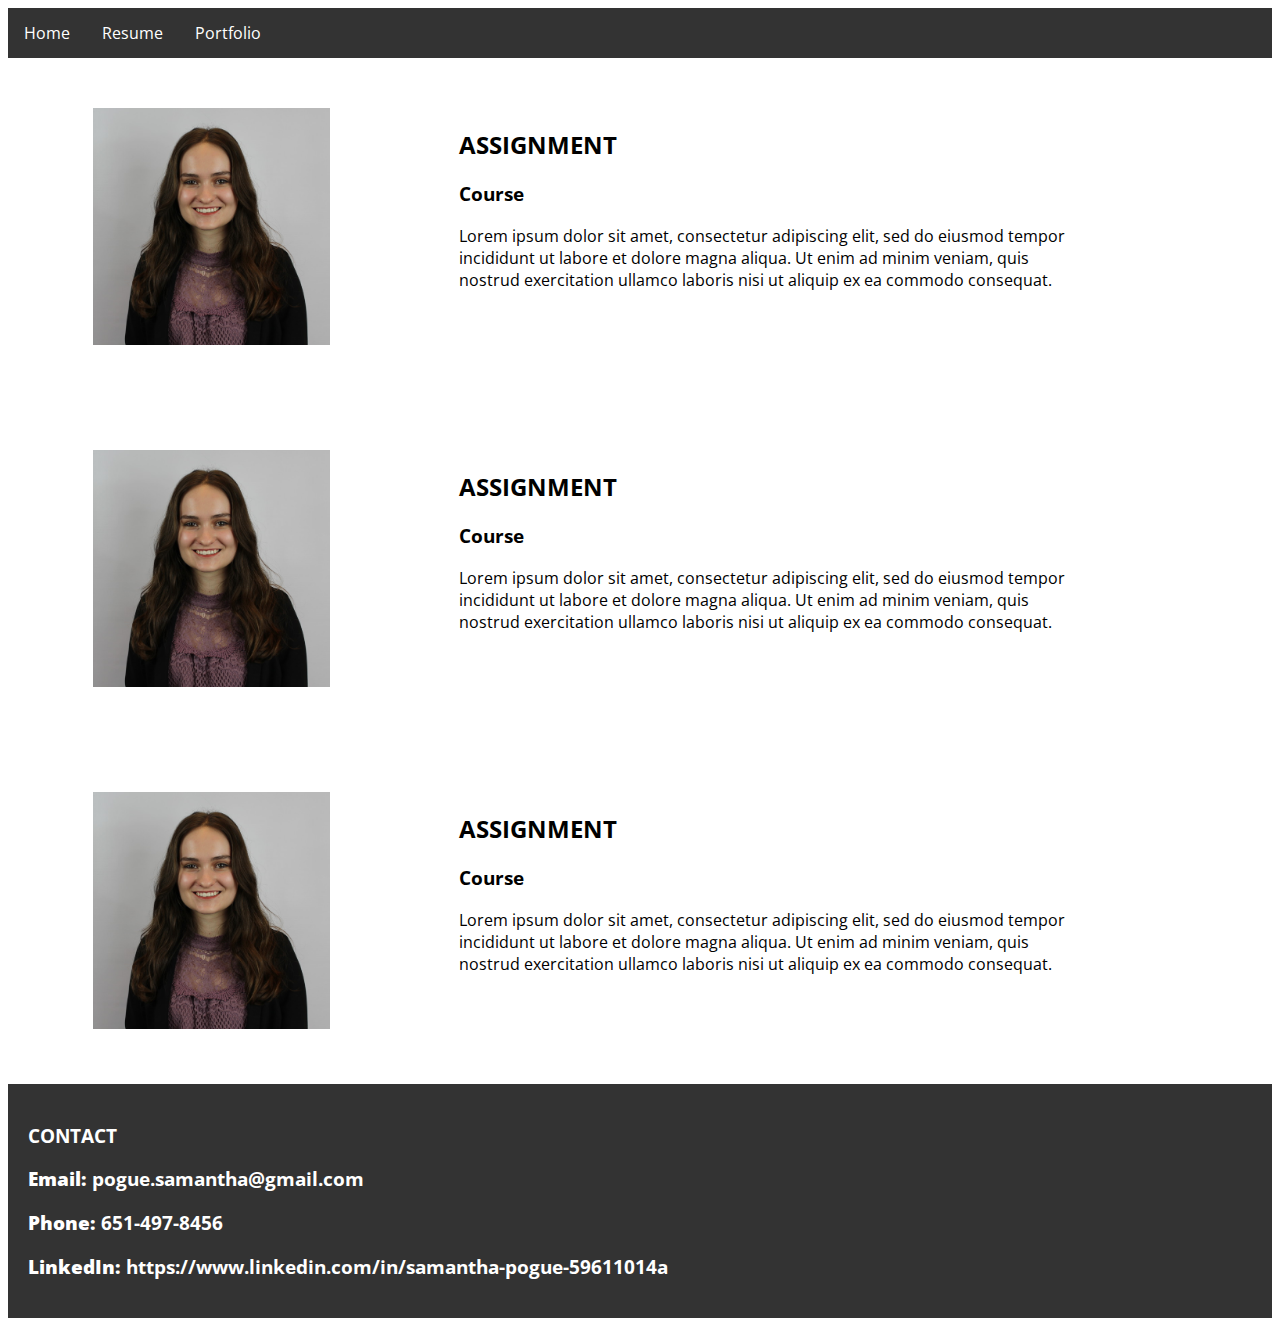
==== portfolio.html @ c8d1f25c "rough draft for nov 14" ====
<!DOCTYPE html>
<html>
<head>
<title>Samantha Pogue</title>
<link rel="stylesheet" href="styles.css">
<link href="https://fonts.googleapis.com/css?family=Open+Sans+Condensed:300&display=swap" rel="stylesheet">
<link href="https://fonts.googleapis.com/css?family=Open+Sans&display=swap" rel="stylesheet">
</head>
<body>

  <ul>
    <li><a href="index.html">Home</a></li>
    <li><a href="resume.html">Resume</a></li>
    <li><a href="portfolio.html">Portfolio</a></li>
  </ul>

  <div class="row">
    <div class="row">
      <div class="homecolumn photo">
        <img src="headshot.png" width=75% height=75%>
      </div>
      <div class="homecolumn text">
        <h2>ASSIGNMENT</h2>
        <h3>Course</h3>
        <p>Lorem ipsum dolor sit amet, consectetur adipiscing elit, sed do eiusmod tempor incididunt ut labore et dolore magna aliqua. Ut enim ad minim veniam, quis nostrud exercitation ullamco laboris nisi ut aliquip ex ea commodo consequat.</p>
      </div>
    </div>

    <div class="row">
      <div class="row">
        <div class="homecolumn photo">
          <img src="headshot.png" width=75% height=75%>
        </div>
        <div class="homecolumn text">
          <h2>ASSIGNMENT</h2>
          <h3>Course</h3>
          <p>Lorem ipsum dolor sit amet, consectetur adipiscing elit, sed do eiusmod tempor incididunt ut labore et dolore magna aliqua. Ut enim ad minim veniam, quis nostrud exercitation ullamco laboris nisi ut aliquip ex ea commodo consequat.</p>
        </div>
      </div>

      <div class="row">
        <div class="row">
          <div class="homecolumn photo">
            <img src="headshot.png" width=75% height=75%>
          </div>
          <div class="homecolumn text">
            <h2>ASSIGNMENT</h2>
            <h3>Course</h3>
            <p>Lorem ipsum dolor sit amet, consectetur adipiscing elit, sed do eiusmod tempor incididunt ut labore et dolore magna aliqua. Ut enim ad minim veniam, quis nostrud exercitation ullamco laboris nisi ut aliquip ex ea commodo consequat.</p>
          </div>
        </div>


  <div class="footer">
    <div class="footer text">
      <h3>CONTACT<h3>
      <p><b>Email: </b>pogue.samantha@gmail.com</p>
      <p><b>Phone: </b>651-497-8456</p>
      <p><b>LinkedIn: </b>https://www.linkedin.com/in/samantha-pogue-59611014a</p>
    </div>
  </div>

</body>

</html>
---- styles.css ----
body {
  background-color: white;
  /*background-image: url("grid.png"); add later*/
}

/* Navigation bar */
ul {
  list-style-type: none;
  margin: 0;
  padding: 0;
  overflow: hidden;
  background-color: #333;
  position: -webkit-sticky; /* Safari */
  position: sticky;
  top: 0;
}

li {
  float: left;
}

li a {
  display: block;
  color: white;
  text-align: center;
  padding: 14px 16px;
  text-decoration: none;
  font-family: 'Open Sans', sans-serif;
}

li a:hover {
  background-color: #111;
}

/*end navigation bar*/

/*homepage*/

.homecolumn {
  float: left;
  font-family: 'Open Sans', sans-serif;
  padding-top: 50px;
  padding-bottom: 50px;
}

/* Left and right column */
.homecolumn.photo {
  width: 25%;
  padding-right: 25px;
  padding-left: 85px;
}

/* Middle column */
.homecolumn.text {
  width: 50%;
  padding-right: 70px;
  padding-left: 25px;
}

/* Clear floats after the columns */
.row:after {
  content: "";
  display: table;
  clear: both;
}

/*single column*/
.singlecolumn {
  float: left;
  font-family: 'Open Sans', sans-serif;
  padding-left: 50px;
  padding-right: 50px;
}

/*resume columns*/
.resumecolumn {
  float: left;
  font-family: 'Open Sans', sans-serif;
  padding-left: 75px;
  padding-right: 50px;
  padding-bottom: 50px;

}

.resumecolumn.left {
  float: left;
}

.resumecolumn.right {
  float: right;
  text-align: right;
}

/* Footer */
.footer {
  background-color: #333;
  font-family: 'Open Sans', sans-serif;
  padding: 10px;
  color: white;
}

.footer.text {
  padding-top: 10px;
  padding-right: 10px;
  padding-bottom: 10px;
  padding-left: 10px;
}
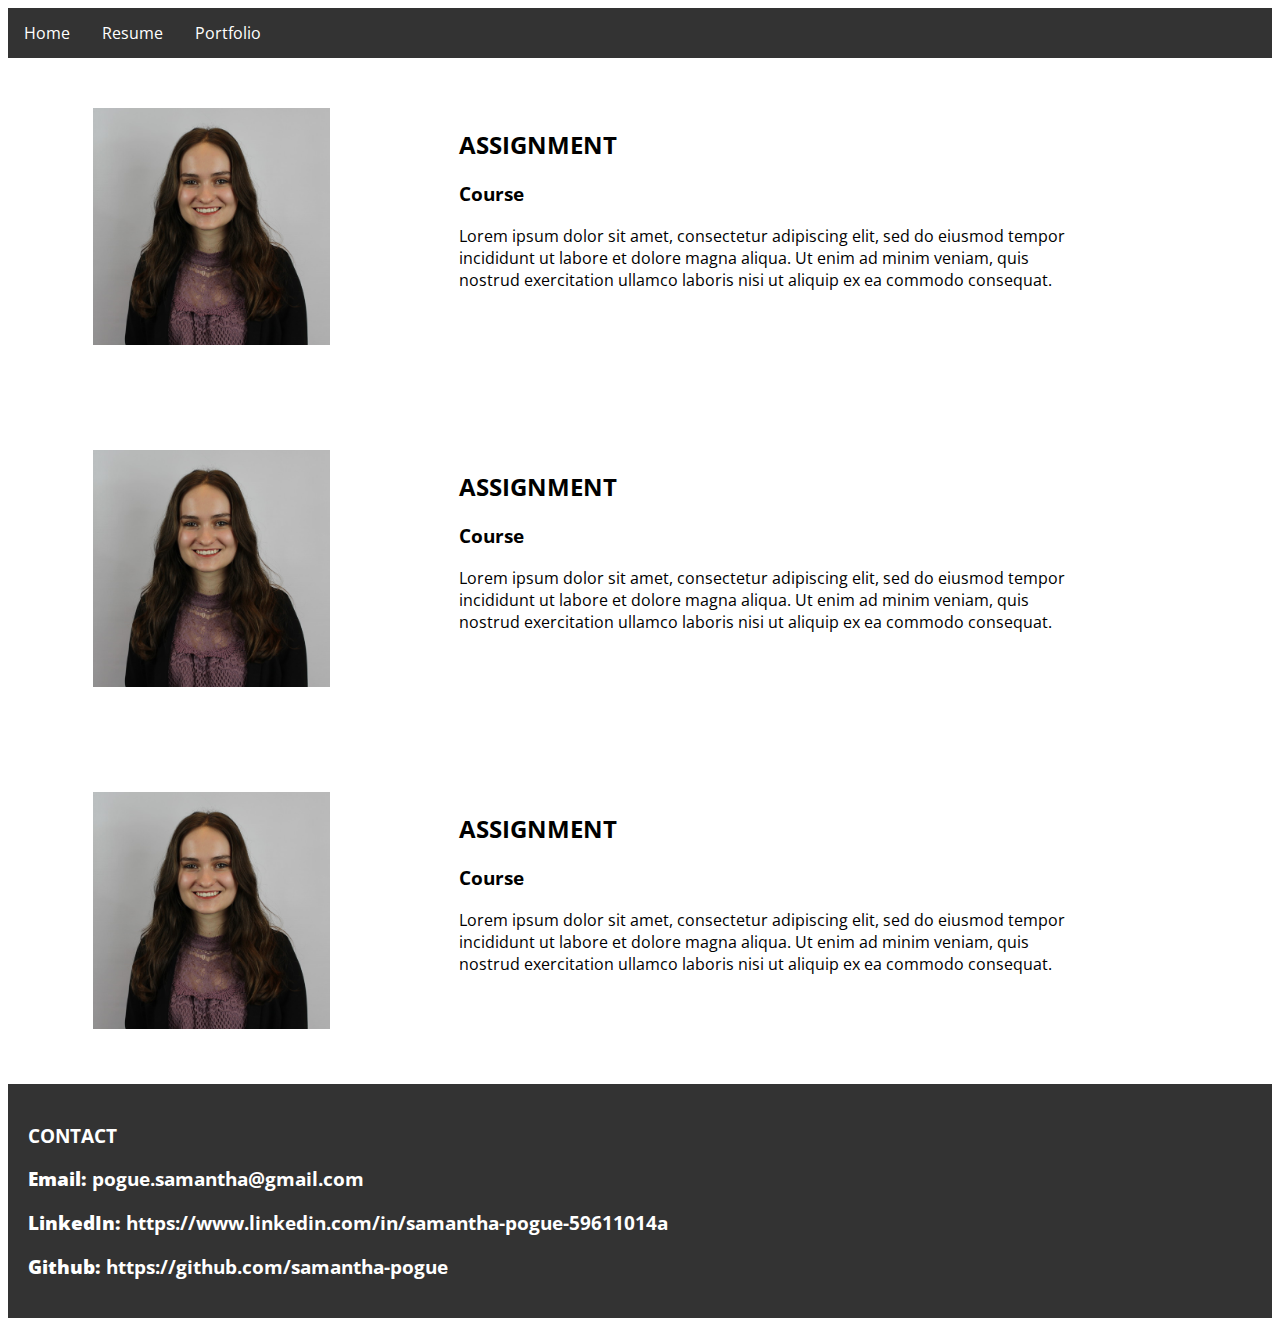
==== commit 82c1814e: "second rough draft with flexbox" ====
--- a/portfolio.html
+++ b/portfolio.html
@@ -55,8 +55,8 @@
     <div class="footer text">
       <h3>CONTACT<h3>
       <p><b>Email: </b>pogue.samantha@gmail.com</p>
-      <p><b>Phone: </b>651-497-8456</p>
       <p><b>LinkedIn: </b>https://www.linkedin.com/in/samantha-pogue-59611014a</p>
+      <p><b>Github: </b>https://github.com/samantha-pogue</p>
     </div>
   </div>
 
--- a/styles.css
+++ b/styles.css
@@ -59,6 +59,8 @@
 
 /* Clear floats after the columns */
 .row:after {
+  display: flex;
+  flex-direction: row;
   content: "";
   display: table;
   clear: both;
@@ -105,3 +107,20 @@
   padding-bottom: 10px;
   padding-left: 10px;
 }
+
+/*flexbox stuff*/
+.flex-container {
+  display: flex;
+  flex-direction: row;
+  align-items: center;
+  align-content: space-around;
+  flex-wrap: wrap;
+}
+
+.flex-container > div {
+  font-family: 'Open Sans', sans-serif;
+  background-color: white;
+  width: 400px;
+  margin: 10px;
+  text-align: left;
+}
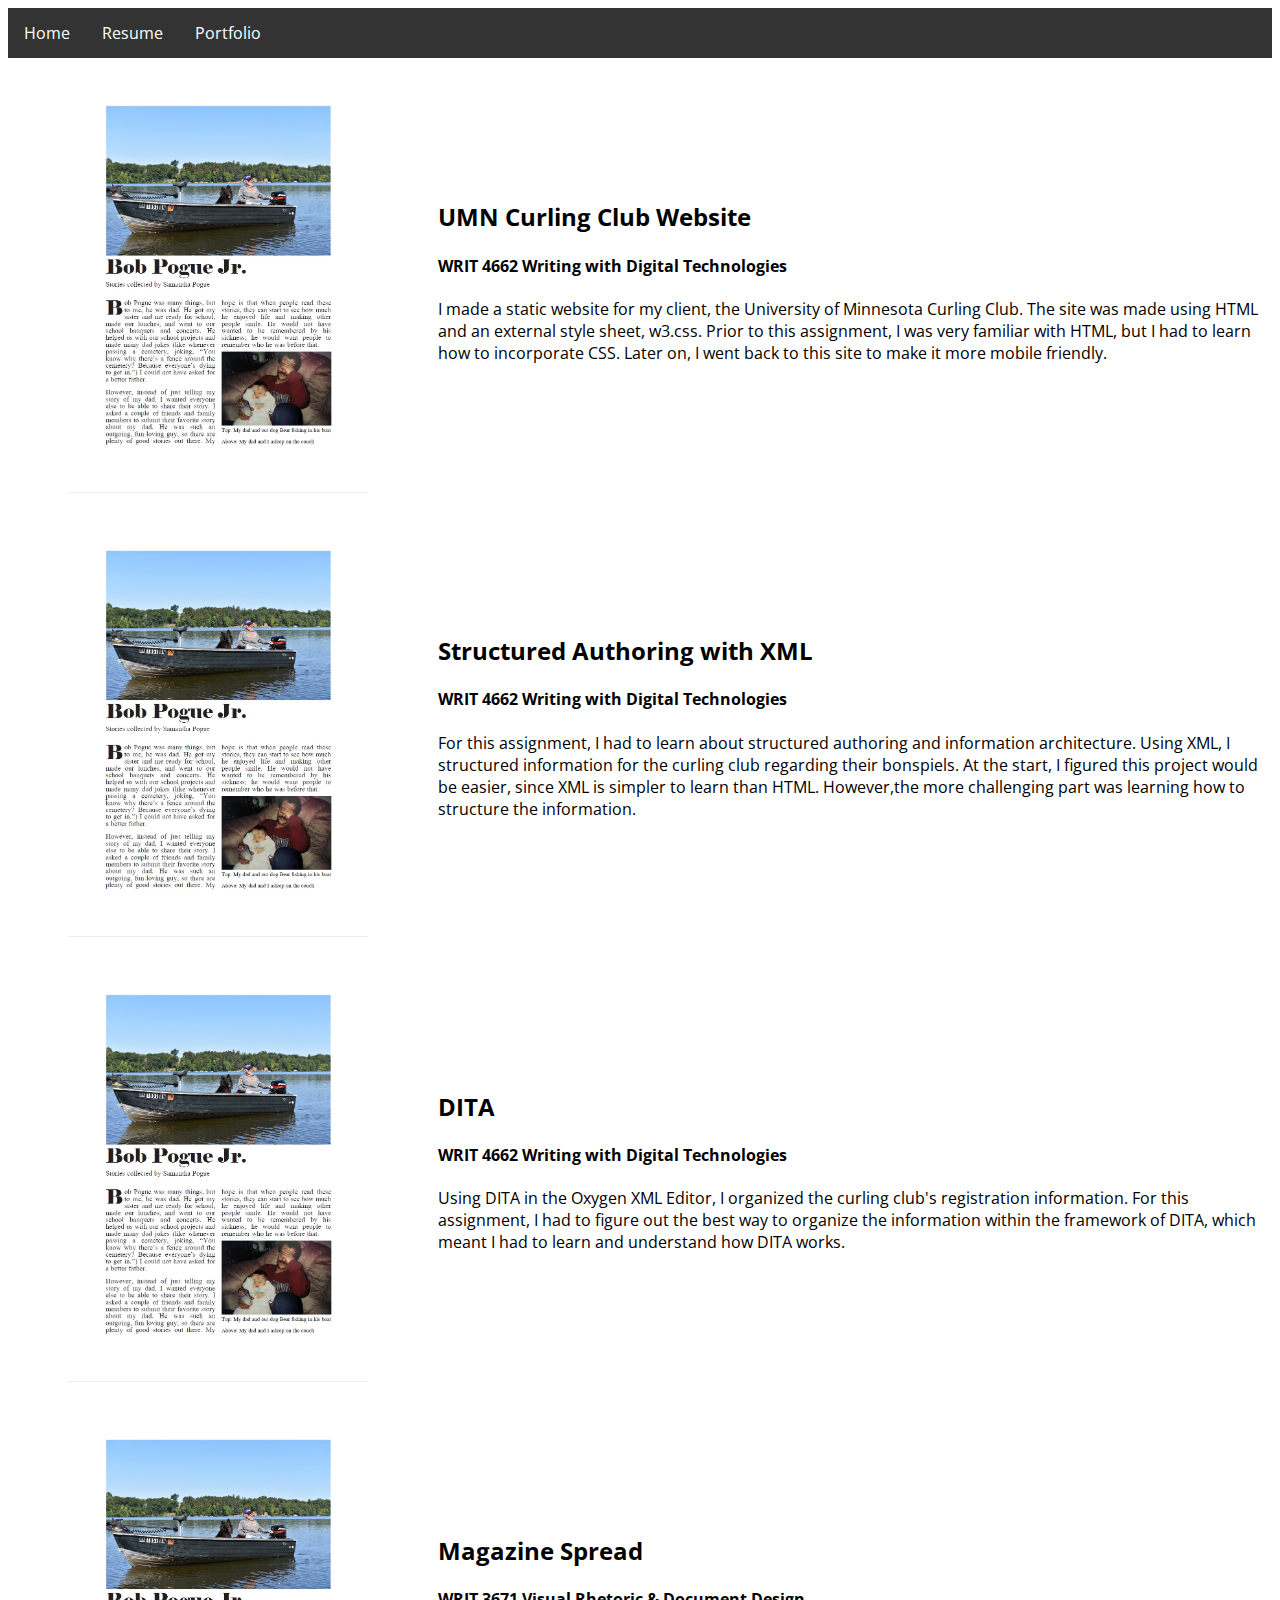
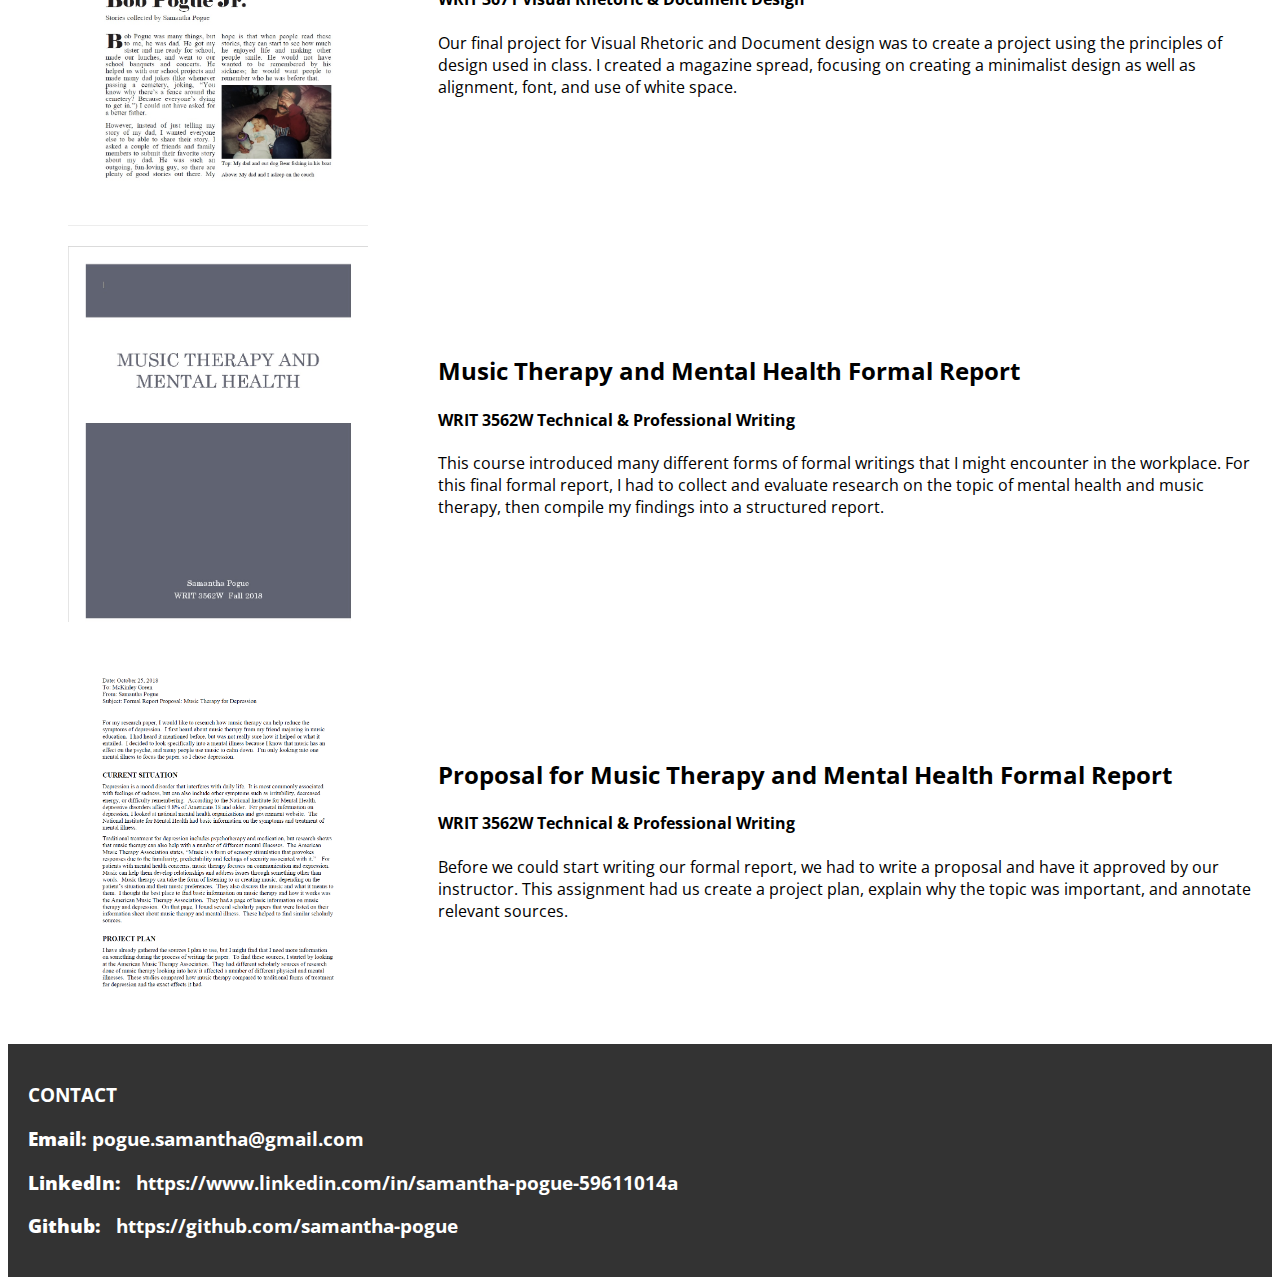
==== commit e2483ded: "upload 12/10" ====
--- a/portfolio.html
+++ b/portfolio.html
@@ -14,51 +14,88 @@
     <li><a href="portfolio.html">Portfolio</a></li>
   </ul>
 
-  <div class="row">
-    <div class="row">
-      <div class="homecolumn photo">
-        <img src="headshot.png" width=75% height=75%>
-      </div>
-      <div class="homecolumn text">
-        <h2>ASSIGNMENT</h2>
-        <h3>Course</h3>
-        <p>Lorem ipsum dolor sit amet, consectetur adipiscing elit, sed do eiusmod tempor incididunt ut labore et dolore magna aliqua. Ut enim ad minim veniam, quis nostrud exercitation ullamco laboris nisi ut aliquip ex ea commodo consequat.</p>
-      </div>
+  <div class="flex-container">
+    <div><img align="center" src="writ3671_final.jpg"  height=75% width=75%></div>
+    <div style="flex: 600px" "flex-grow: 6" "align-self: center">
+      <h2>UMN Curling Club Website</h2>
+      <h4>WRIT 4662 Writing with Digital Technologies</h4>
+      <p>I made a static website for my client, the University of Minnesota Curling Club. The site was made using HTML and
+        an external style sheet, w3.css. Prior to this assignment, I was very familiar with HTML, but I had to learn how to
+        incorporate CSS.
+        Later on, I went back to this site to make it more mobile friendly.
+      </p>
     </div>
+  </div>
 
-    <div class="row">
-      <div class="row">
-        <div class="homecolumn photo">
-          <img src="headshot.png" width=75% height=75%>
-        </div>
-        <div class="homecolumn text">
-          <h2>ASSIGNMENT</h2>
-          <h3>Course</h3>
-          <p>Lorem ipsum dolor sit amet, consectetur adipiscing elit, sed do eiusmod tempor incididunt ut labore et dolore magna aliqua. Ut enim ad minim veniam, quis nostrud exercitation ullamco laboris nisi ut aliquip ex ea commodo consequat.</p>
-        </div>
-      </div>
+  <div class="flex-container">
+    <div><img align="center" src="writ3671_final.jpg"  height=75% width=75%></div>
+    <div style="flex: 600px" "flex-grow: 6" "align-self: center">
+      <h2>Structured Authoring with XML</h2>
+      <h4>WRIT 4662 Writing with Digital Technologies</h4>
+      <p>For this assignment, I had to learn about structured authoring and information architecture.
+        Using XML, I structured information for the curling club regarding their bonspiels.
+        At the start, I figured this project would be easier, since XML is simpler to learn than HTML.
+        However,the more challenging part was learning how to structure the information.
+      </p>
+    </div>
+  </div>
 
-      <div class="row">
-        <div class="row">
-          <div class="homecolumn photo">
-            <img src="headshot.png" width=75% height=75%>
-          </div>
-          <div class="homecolumn text">
-            <h2>ASSIGNMENT</h2>
-            <h3>Course</h3>
-            <p>Lorem ipsum dolor sit amet, consectetur adipiscing elit, sed do eiusmod tempor incididunt ut labore et dolore magna aliqua. Ut enim ad minim veniam, quis nostrud exercitation ullamco laboris nisi ut aliquip ex ea commodo consequat.</p>
-          </div>
-        </div>
+  <div class="flex-container">
+    <div><img align="center" src="writ3671_final.jpg"  height=75% width=75%></div>
+    <div style="flex: 600px" "flex-grow: 6" "align-self: center">
+      <h2>DITA</h2>
+      <h4>WRIT 4662 Writing with Digital Technologies</h4>
+      <p>Using DITA in the Oxygen XML Editor, I organized the curling club's registration information.
+        For this assignment, I had to figure out the best way to organize the information within the framework of DITA,
+        which meant I had to learn and understand how DITA works.
+      </p>
+    </div>
+  </div>
 
+  <div class="flex-container">
+    <div><img align="center" src="writ3671_final.jpg"  height=75% width=75%></div>
+    <div style="flex: 600px" "flex-grow: 6" "align-self: center">
+      <a href="writ3671_final.pdf" class="body" target="_blank"><h2>Magazine Spread</h2></a>
+      <h4>WRIT 3671 Visual Rhetoric & Document Design</h4>
+      <p>Our final project for Visual Rhetoric and Document design was to create a project using the principles of design used in class.
+        I created a magazine spread, focusing on creating a minimalist design as well as alignment, font, and use of white space.
+      </p>
+    </div>
+  </div>
+
+  <div class="flex-container">
+    <div><img align="center" src="writ3562w_formalreport.jpg"  height=75% width=75%></div>
+    <div style="flex: 600px" "flex-grow: 6" "align-self: center">
+      <a href="writ3562w_formalreport.pdf" class="body" target="_blank"><h2>Music Therapy and Mental Health Formal Report</h2></a>
+      <h4>WRIT 3562W Technical & Professional Writing</h4>
+      <p>This course introduced many different forms of formal writings that I might encounter in the workplace.
+        For this final formal report, I had to collect and evaluate research on the topic of mental health and music therapy,
+         then compile my findings into a structured report.
+      </p>
+    </div>
+  </div>
+
+  <div class="flex-container">
+    <div><img align="center" src="writ3562w_proposal.png"  height=75% width=75%></div>
+    <div style="flex: 600px" "flex-grow: 6" "align-self: center">
+      <a href="writ3562w_proposal.pdf" class="body" target="_blank"><h2>Proposal for Music Therapy and Mental Health Formal Report</h2></a>
+      <h4>WRIT 3562W Technical & Professional Writing</h4>
+      <p>Before we could start writing our formal report, we had to write a proposal and have it approved by our instructor.
+        This assignment had us create a project plan, explain why the topic was important, and annotate relevant sources.
+      </p>
+    </div>
+  </div>
 
   <div class="footer">
     <div class="footer text">
       <h3>CONTACT<h3>
       <p><b>Email: </b>pogue.samantha@gmail.com</p>
-      <p><b>LinkedIn: </b>https://www.linkedin.com/in/samantha-pogue-59611014a</p>
-      <p><b>Github: </b>https://github.com/samantha-pogue</p>
+      <p><b>LinkedIn: </b><a href="https://www.linkedin.com/in/samantha-pogue-59611014a" class="footer" target="_blank">https://www.linkedin.com/in/samantha-pogue-59611014a</a></p>
+      <p><b>Github: </b><a href="https://github.com/samantha-pogue" class="footer" target="_blank">https://github.com/samantha-pogue</a></p>
     </div>
   </div>
+
+
 
 </body>
 
--- a/styles.css
+++ b/styles.css
@@ -34,6 +34,24 @@
 
 /*end navigation bar*/
 
+/*link styling*/
+
+a:link{
+  text-decoration: none;
+}
+
+a:hover{
+  text-decoration: none;
+}
+
+a.body {
+  color: black;
+}
+
+a.footer {
+  color: white;
+}
+
 /*homepage*/
 
 .homecolumn {
@@ -43,21 +61,7 @@
   padding-bottom: 50px;
 }
 
-/* Left and right column */
-.homecolumn.photo {
-  width: 25%;
-  padding-right: 25px;
-  padding-left: 85px;
-}
-
-/* Middle column */
-.homecolumn.text {
-  width: 50%;
-  padding-right: 70px;
-  padding-left: 25px;
-}
-
-/* Clear floats after the columns */
+/* Clear floats after the columns on resume page*/
 .row:after {
   display: flex;
   flex-direction: row;
@@ -66,31 +70,12 @@
   clear: both;
 }
 
-/*single column*/
+/*single column on resume page*/
 .singlecolumn {
   float: left;
   font-family: 'Open Sans', sans-serif;
   padding-left: 50px;
   padding-right: 50px;
-}
-
-/*resume columns*/
-.resumecolumn {
-  float: left;
-  font-family: 'Open Sans', sans-serif;
-  padding-left: 75px;
-  padding-right: 50px;
-  padding-bottom: 50px;
-
-}
-
-.resumecolumn.left {
-  float: left;
-}
-
-.resumecolumn.right {
-  float: right;
-  text-align: right;
 }
 
 /* Footer */
@@ -108,7 +93,7 @@
   padding-left: 10px;
 }
 
-/*flexbox stuff*/
+/*flexbox container*/
 .flex-container {
   display: flex;
   flex-direction: row;
@@ -120,7 +105,16 @@
 .flex-container > div {
   font-family: 'Open Sans', sans-serif;
   background-color: white;
+  align-items: center;
   width: 400px;
   margin: 10px;
   text-align: left;
 }
+
+/*styling images*/
+
+img {
+  display: block;
+  margin-left: auto;
+  margin-right: auto;
+}
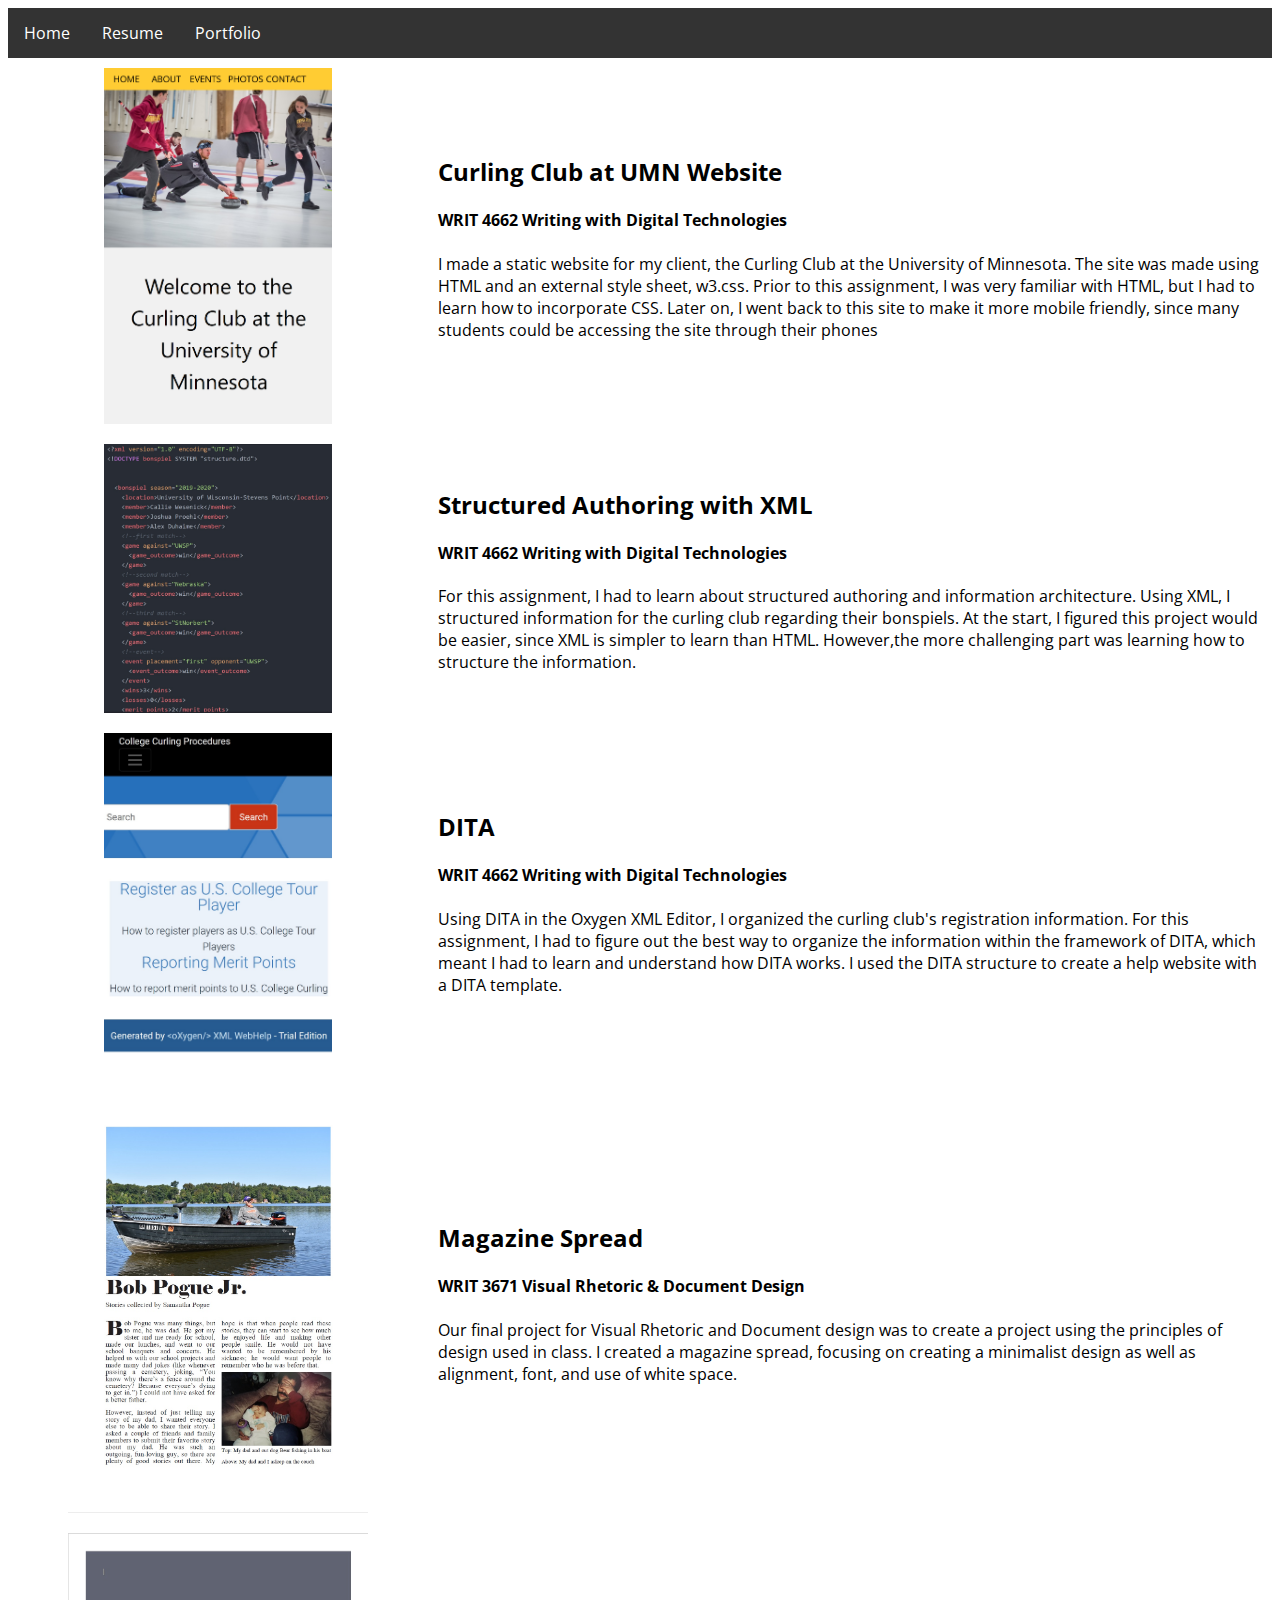
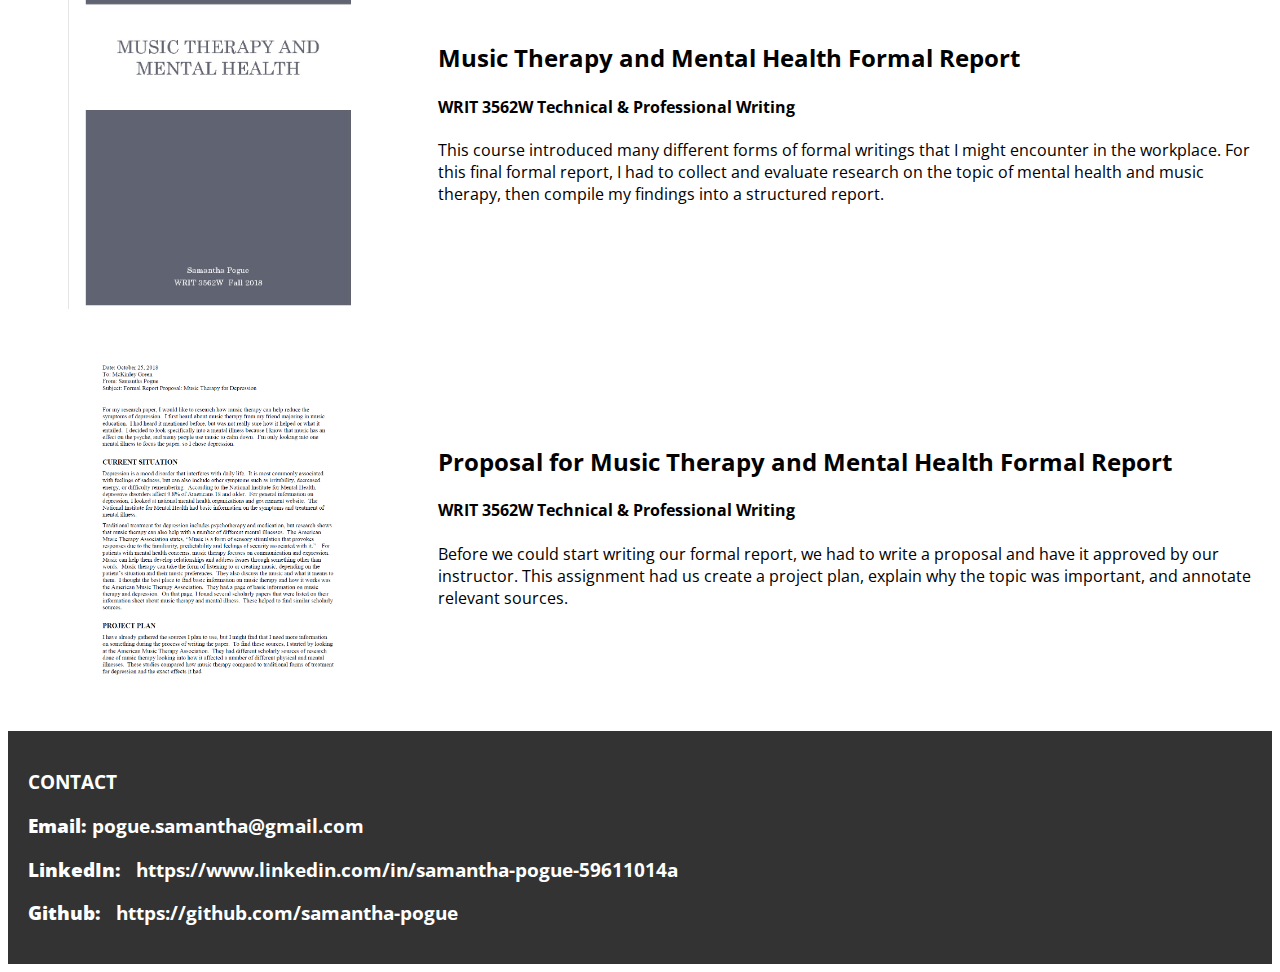
==== commit cedd72d4: "final commit" ====
--- a/portfolio.html
+++ b/portfolio.html
@@ -15,22 +15,22 @@
   </ul>
 
   <div class="flex-container">
-    <div><img align="center" src="writ3671_final.jpg"  height=75% width=75%></div>
+    <div><img align="center" src="writ4662_website.png"  height=57% width=57%></div>
     <div style="flex: 600px" "flex-grow: 6" "align-self: center">
-      <h2>UMN Curling Club Website</h2>
+      <a href="https://samantha-pogue.github.io/curling-club/" class="body" target="_blank"><h2>Curling Club at UMN Website</h2></a>
       <h4>WRIT 4662 Writing with Digital Technologies</h4>
-      <p>I made a static website for my client, the University of Minnesota Curling Club. The site was made using HTML and
+      <p>I made a static website for my client, the Curling Club at the University of Minnesota. The site was made using HTML and
         an external style sheet, w3.css. Prior to this assignment, I was very familiar with HTML, but I had to learn how to
         incorporate CSS.
-        Later on, I went back to this site to make it more mobile friendly.
+        Later on, I went back to this site to make it more mobile friendly, since many students could be accessing the site through their phones
       </p>
     </div>
   </div>
 
   <div class="flex-container">
-    <div><img align="center" src="writ3671_final.jpg"  height=75% width=75%></div>
+    <div><img align="center" src="writ4662_xml.jpg"  height=57% width=57%></div>
     <div style="flex: 600px" "flex-grow: 6" "align-self: center">
-      <h2>Structured Authoring with XML</h2>
+      <a href="writ4662_xml.zip" class="body" target="_blank"><h2>Structured Authoring with XML</h2></a>
       <h4>WRIT 4662 Writing with Digital Technologies</h4>
       <p>For this assignment, I had to learn about structured authoring and information architecture.
         Using XML, I structured information for the curling club regarding their bonspiels.
@@ -41,13 +41,13 @@
   </div>
 
   <div class="flex-container">
-    <div><img align="center" src="writ3671_final.jpg"  height=75% width=75%></div>
+    <div><img align="center" src="writ4662_dita.jpg"  height=57% width=57%></div>
     <div style="flex: 600px" "flex-grow: 6" "align-self: center">
-      <h2>DITA</h2>
+      <a href="dita_curling_webhelp.zip" class="body" target="_blank"><h2>DITA</h2></a>
       <h4>WRIT 4662 Writing with Digital Technologies</h4>
       <p>Using DITA in the Oxygen XML Editor, I organized the curling club's registration information.
         For this assignment, I had to figure out the best way to organize the information within the framework of DITA,
-        which meant I had to learn and understand how DITA works.
+        which meant I had to learn and understand how DITA works. I used the DITA structure to create a help website with a DITA template.
       </p>
     </div>
   </div>
